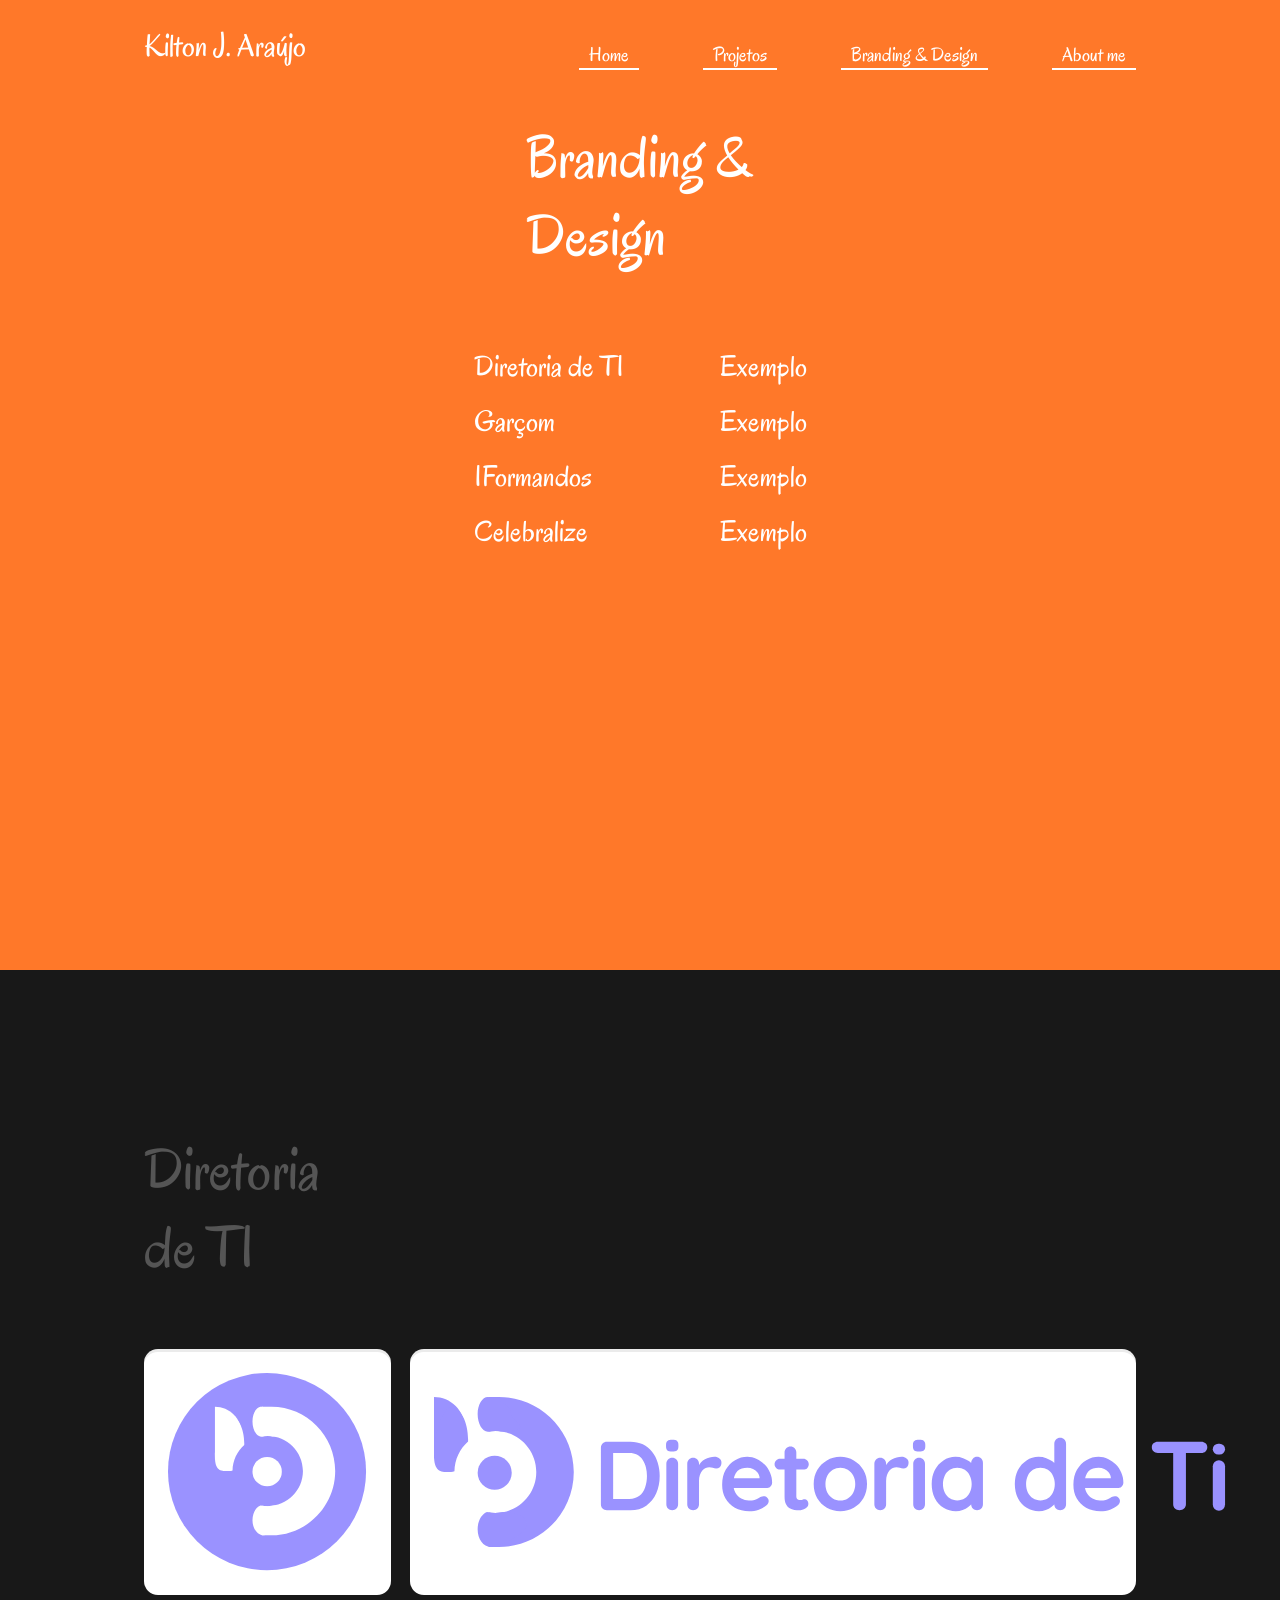
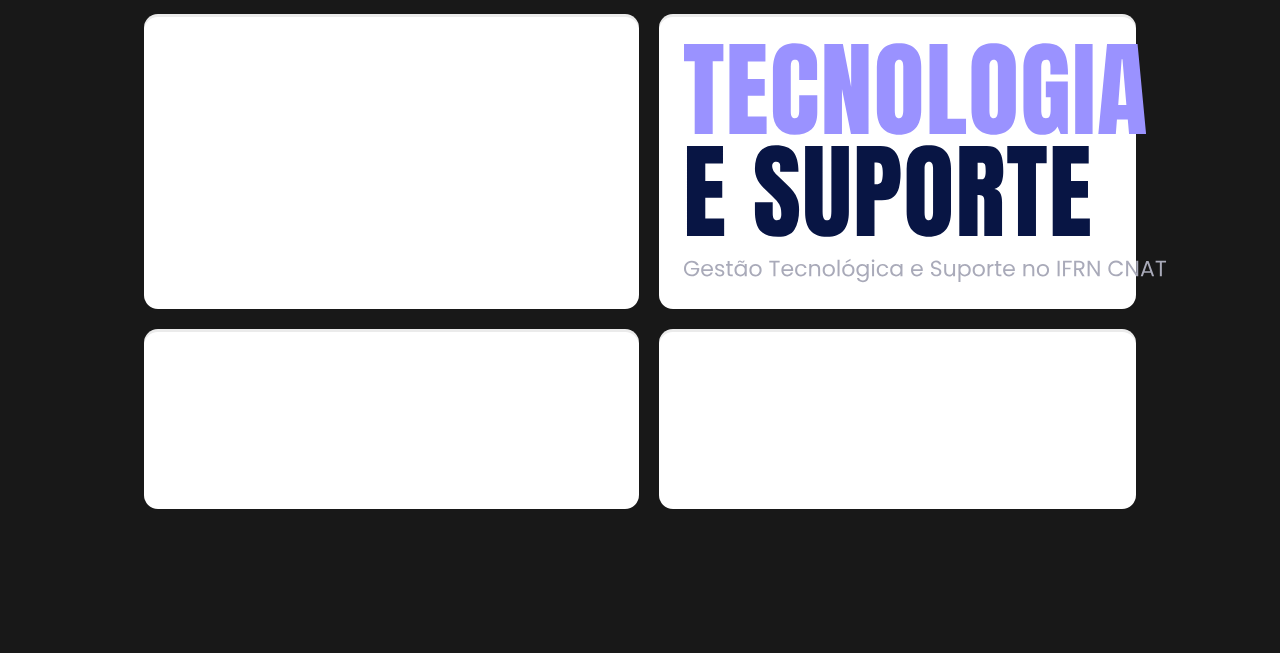
==== branding.html @ 1c35f3c9 "correção responsividade" ====
<html>

<head>
    <title>Branding & Design</title>
    <link rel="stylesheet" href="src/portifolio.css">
    <meta charset="UTF-8">
    <meta name="viewport" content="width=device-width, initial-scale=1">
    <script src="src/portifolio.js" defer></script>
</head>

<body>
    <main id="projects" class="branding-design">
        <header class="header has-menu">
            <h1>Kilton J. Araújo</h1>
            <button class="menu-toggle" aria-label="Abrir menu" aria-expanded="false" aria-controls="main-nav">
                <span></span>
                <span></span>
                <span></span>
            </button>
            <nav id="main-nav" class="nav-links">
                <a href="index.html">Home</a>
                <a href="projects.html">Projetos</a>
                <a href="branding.html">Branding & Design</a>
                <a href="about.html">About me</a>
            </nav>
        </header>
        <section class="section-projects ">
            <h1>Branding & Design</h1>
            <ol>
                <div>
                    <li><a href="#diretoriaTI">Diretoria de TI</a></li>
                    <li><a href="#garçom">Garçom</a></li>
                    <li><a href="#iFormandos">IFormandos</a></li>
                    <li><a href="#celebralize">Celebralize</a></li>
                </div>

                <div>
                    <li><a href="#">Exemplo</a></li>
                    <li><a href="#">Exemplo</a></li>
                    <li><a href="#">Exemplo</a></li>
                    <li><a href="#">Exemplo</a></li>
                </div>
            </ol>
        </section>
        <section id="diretoriaTI" class="projetos">
            <header>
                <h1>Diretoria de TI</h1>
            </header>

            <ol>
                <li class="card logo-card">
                    <img src="src/assets/icone-DTI.svg" alt="Logo Diretoria de TI">
                </li>

                <li class="card wordmark-card">
                    <img src="src/assets/logo-vertical-DTI.svg" alt="Wordmark Diretoria de TI">

                </li>

                <li class="card swatches-card">
                </li>

                <li class="card poster-card">
                    <img src="src/assets/logo-alternativa-DTI.svg" alt="Poster Diretoria de TI">
                </li>

                <li class="card pattern-card"></li>

                <li class="card empty-card"></li>
            </ol>

            
        </section>

    </main>
</body>

</html>
---- src/portifolio.css ----
@import url('https://fonts.googleapis.com/css2?family=Poppins:wght@400;500;600;700&family=Oregano&family=My+Soul&display=swap');

:root {

    /* cores */
    --cinza: #555555;
    --cinza-claro: #767471;
    --cinza-muito-claro: #DEDEDE;
    --laranja: #FF7829;
    --branco-alaranjado: #FAF1E3;

    --DTI: #9A92FF;
    --garçom: #F65C5C;
    --iformandos: #52AF57;
    --celebralize: #7ECADB;

    /* espaçamento */
    --padding-lateral: 0 9em;
}

body {
    margin: 0;
    padding: 0;
    box-sizing: border-box;
    font-family: 'Poppins', sans-serif;
    background-color: var(--branco-alaranjado);
    color: var(--cinza);
}
main{
    padding: var(--padding-lateral);
    margin: 0;
    height: fit-content;
    max-width: 2000px;
    box-sizing: border-box
    
}

a{
    color: var(--cinza);
    text-decoration: none;
}

h1{
    font-family: 'Oregano', cursive;
    font-weight: 400;
    text-align: left;
    font-size: 60px;
    padding-bottom: 0.2em;
}

ol{
    list-style: none;
}

#home section{
    display: flex;
    flex-direction: column;
    align-items: center;
    justify-content: center;
    min-height: 100vh;
    width: 100%;
    margin: 0;
}

#home section h1 {
    font-size: 130px;
    font-weight: 700;
    text-align: center;
    margin-top: 50px;
    font-family: 'Poppins', sans-serif;
    margin: 0;
    padding-bottom: 30px;
}

#home section div h1 span {
    color: var(--laranja);
    font-family: 'My Soul', cursive;
    padding-right: 20px;
    font-size: 150px;
}

#home section div p {
    font-family: 'Poppins', sans-serif;
    font-weight: 400;
    margin-bottom: -20px;
    padding: 0;
    font-size: 24px;
}

#home .section-about{
        display: flex;
        flex-direction: row;
        align-items: center;
        justify-content: space-between;
        min-width: 100%;
        gap: 100px;
    
}

#home .section-about h2 {
    font-family: 'Oregano', cursive;
    font-weight: 400;
    text-align: left;
    font-size: 55px;
    margin: 0;
}

#home .section-about h1{
    color: var(--laranja);
    font-family: 'Oregano', cursive;
    font-weight: 400;
    text-align: left;
    font-size: 75px;
    padding-bottom: 0.2em;
}

#home .section-about p{
    font-size: 19px;
    color: var(--cinza);
    line-height: 32px;
    margin: 0;
    max-width: 1085px;
}

#home .section-about .container div p{
    color: var(--cinza-claro);
}

#home .section-about p span{
    color: var(--laranja);
}

#home .section-about #kill-svg{
        max-height: 580px;
}

#home .section-about ol, #home .section-about ol li{
    list-style-type: none;
    padding: 0;
    margin: 0;
    border: none;
}

#home .section-about ol li a:hover {
    border-bottom: 2px solid var(--laranja);
    color: var(--laranja);
    transition: all 0.1s ease-in-out;
    text-decoration: none;
    border: none;
}

#home .section-about ol li a img{
    padding-right: 10px;
}

#home .section-about .container nav{
    display: flex;
    justify-content: space-between;
    align-items: center;
    margin-bottom: 2em;
}

#home .section-about .container nav a, header nav a{
    font-family: 'Oregano', cursive;
    font-size: 20px;
    font-weight: 400;
    border-bottom: 2px solid var(--cinza);
    padding-left: 10px;
    padding-right: 10px;
}

#home .section-about .container nav a:hover, header nav a:hover{
    border-bottom: 2px solid var(--laranja);
    color: var(--laranja);
    transition: all 0.1s ease-in-out;
}

#home .section-about .container{
    height: 744.75px;
    max-height: 580px;
    display: flex;
    flex-direction: column;
    justify-content: space-between;
}

/*       Projetos        */


#projects header{
    padding-top: 1.3em;
}

main .header{
    z-index: 10;
    width: 100%;
    display: flex;
    justify-content: space-between;
    align-items: center;
    background-color: var(--laranja);
    padding: var(--padding-lateral);
    
    margin: 0;
    height: fit-content;
    max-width: 100vw;
    box-sizing: border-box;
    position: relative;
}

main .header nav {
    padding-top: 1.3em !important;
    display: flex;
    justify-content: space-between;
    align-items: center;
    gap: 4em;
    background-color: transparent;
}

main .header nav a{
    color: white;
    border-color: white;
}

main .header h1{
    font-family: 'Oregano', cursive;
    font-size: 32px;
    font-weight: 400;
    margin: 0;
    padding: 0;
    color: white;
}

.header .menu-toggle{
    display: none;
    align-items: center;
    justify-content: center;
    gap: 6px;
    width: 54px;
    height: 54px;
    border-radius: 12px;
    border: 1px solid currentColor;
    background: rgba(255, 255, 255, 0.08);
    color: inherit;
    cursor: pointer;
    transition: transform 0.12s ease, filter 0.12s ease;
}

.header .menu-toggle:hover{
    transform: translateY(-1px);
    filter: brightness(1.05);
}

.header .menu-toggle span{
    display: block;
    width: 30px;
    height: 2px;
    background: currentColor;
}

#projects .section-projects{
    display: flex;
    flex-direction: column;
    align-items: center;
    min-height: 100vh;
    width: 100%;
    margin: 0;
    background-color: var(--laranja);
    padding: var(--padding-lateral);
    margin: 0;
    height: fit-content;
    max-width: 100vw;
    box-sizing: border-box
}

#projects .section-projects h1{
    color: white;

    font-family: Oregano, cursive;
    font-weight: 300;
    margin-bottom: 1em;
}

#projects .section-projects ol{
    display: flex;
    gap: 6em;
    align-items: center;
    padding: 0;
    margin: 0;
}

#projects .section-projects ol div{
    display: flex;
    flex-direction: column;
    align-items: start;
    justify-content: center;
    gap: 1em;
    flex-direction: column;
}

#projects .section-projects ol div li a{
    color: white;
    font-size: 30px;
    font-family: Oregano, cursive;
    list-style-type: none;
}

#projects .section-projects ol div li a:hover {
    color: #E45400;
}

#projects {
    padding: 0;
    margin: 0;
    height: fit-content;
    max-width: 100vw;
    background-color: #181818;
    padding-bottom: 9em;
}

#projects section .description{
    display: flex;
    align-items: start;
    justify-content: space-between;
    gap: 3em;
    min-width: 245px;
}

#projects section .description article div {
    display: flex;
    gap: 1.5em;
}

#projects section header {
    position: relative;
    width: 100%;
    display: flex;
    justify-content: space-between;
    align-items: center;
    margin: 0;
    padding: 0;
}

#projects section h1 {
    width: 228px;
}

#projects section ol {
    padding: 0;
    margin: 0;
}

#projects section header .projects-links{
    display: flex;
    box-sizing: border-box;
    gap: 20px;
    min-width: 222px
}

#projects section header .projects-links a{
    padding: 10px 27px;
    border-radius: 90px;
    text-decoration: none;
    transition: filter 0.2s ease;
}

#projects section header .projects-links a:hover{
    filter: brightness(0.8);
}

#projects #DTI h1{
    font-size: 60px;
}

#projects section h2{
    font-weight: 500;
    font-size: 30px;
}
#projects #DTI h1 {
    color: var(--DTI);
}

#projects #DTI h2 {
    color: var(--DTI);
}
#projects #DTI header .projects-links a:nth-child(1) {
    color: var(--DTI);
    background: #ffffff;
}

#projects #DTI header .projects-links a:nth-child(2){
    color: #ffffff;
    background: var(--DTI);
}

#projects section .description li div {
    display: flex;
    flex-direction: column;
    font-size: 20px;
    color: #DEDEDE;
    margin: 0;
}

#projects section .description .item-meio{
    grid-column: span 2;
}

#projects section{
    padding:var(--padding-lateral);
    padding-top: 7em;
    box-sizing: border-box;
    max-width: 100vw;
}

#projects section p, #projects section li {
    color: var(--cinza-muito-claro);
    font-size: 20px;
    display: flex;
    align-items: center;

    box-sizing: border-box;
}

#projects #DTI{
    display: flex;
    flex-direction: column;
    align-items: center;
    width: 100%;
    margin: 0;
    margin: 0;
}

#projects section .layout{
    display: flex;
    flex-direction: column;
    align-items: start;
    justify-content: start;
    width: 100%;
}


#projects section .layout figure{
    display: flex;
    flex-direction: column;
    width: 100%;
    gap: 3em;
    margin: 0;
    padding: 0;
}

#projects section .layout figure img{
    width: 100%;
}



#projects #garçom h1 {
    color: var(--garçom);
    font-size: 60px;

}

#projects #garçom h2 {
    color: var(--garçom);
    font-weight: 400;
}

#projects #garçom header .projects-links a:nth-child(1) {
    color: var(--garçom);
    background: #ffffff;
    filter: brightness(0.8);
    cursor: not-allowed;
}

#projects #garçom header .projects-links a:nth-child(2) {
    color: #ffffff;
    background: var(--garçom);
}



#projects #iformandos h1 {
    color: var(--iformandos);
    font-size: 60px;

}

#projects #iformandos h2 {
    color: var(--iformandos);
    font-weight: 400;
}


#projects #iformandos header .projects-links a:nth-child(1) {
    color: var(--iformandos);
    background: #ffffff;
    filter: brightness(0.8);
    cursor: not-allowed;
}

#projects #iformandos header .projects-links a:nth-child(2) {
    color: #ffffff;
    background: var(--iformandos);
}


#projects #celebralize h1 {
    color: var(--celebralize);
    font-size: 60px;

}

#projects #celebralize h2 {
    color: var(--celebralize);
    font-weight: 400;
}


#projects #celebralize header .projects-links a:nth-child(1) {
    color: var(--celebralize);
    background: #ffffff;
    filter: brightness(0.8);
    cursor: not-allowed;
}

#projects #celebralize header .projects-links a:nth-child(2) {
    color: #ffffff;
    background: var(--celebralize);
    filter: brightness(0.8);
    cursor: not-allowed;
}

/*       About-me        */

#about-me ol{
    padding: 0;
    margin: 0;
}

#about-me .header {
    padding-left: 0;
    padding-right: 0;
    padding-top: 1.3em;
}

#about-me .header nav a {
    color: var(--cinza) ;
    border-color: var(--cinza);
    transition: all 0.1s ease-in-out;
}

#about-me .header nav a:hover {
    border-color: var(--laranja);
    color: var(--laranja);
}

#about-me .header h1 {
    font-family: 'Oregano', cursive;
    font-size: 32px;
    font-weight: 400;
    margin: 0;
    padding: 0;
    color: var(--laranja);
}

#about-me h2{
    font-weight: 400;
    text-align: left;
    color: var(--laranja);
    font-size: 35px;
    margin: 0;
    margin-bottom: 0.3em;
}

#about-me p, li, h3 {
    padding: 0;
    margin: 0;
}


#about-me section{
    min-height: 100vh;
    padding-bottom: 5em;
}

#about-me section .about-container{
    display: flex;
    flex-direction: row;
    gap: 1em;
    max-width: 100%;
    justify-content: space-between;
}

#about-me section .about-container > li{
    display: flex;
    flex-direction: column;
    gap: 1em;
    width: 30%;
    min-width: 250px;
    box-sizing: border-box;
}

#about-me section .about-container #card-me{
    border-radius: 2em;
    background-color: var(--laranja);
    color: white;
    padding: 2em;
    display: flex;
    flex-direction: column;
    align-items: center;
    gap: 0.5em;
    justify-content: center;
    box-sizing: border-box;
}

#about-me section .about-container #card-me div h2{
    color: white;
    font-size: 24px;
}

#about-me section .about-container #card-me div p{
    font-weight: 300;
}

#about-me section .about-container ol{
    gap: 1.4em;
    display: flex;
    flex-direction: column;
}

#about-me section .about-container ol li h3, #about-me section .about-container ol li p{
    margin:0;
    padding: 0;
}

#about-me section .about-container .technical-skills ol{
    display: flex;
    flex-direction: row;
    flex-wrap: wrap;
    gap: 1em;
    padding: 0;
    margin: 0;
}

#about-me section .about-container .languages ol{
    gap:0.3em;
}

#about-me section #card-me-mobile{
    display: none;
    border-radius: 2em;
    background-color: var(--laranja);
    color: white;
    padding: 2em;
    align-items: center;
    gap: 2.5em;
    justify-content: start;
    box-sizing: border-box;
    margin-bottom: 3em;
}

#about-me section #card-me-mobile div h2{
    color: white;
}
#about-me section #card-me-mobile div p {
    font-size: 25px !important;
}

#about-me section #card-me-mobile div p {
    margin-top: -14px;
}

#about-me .header{
    background-color: transparent;
}

.branding-design .projetos ol{
    display: grid;
    grid-template-columns: repeat(4, 1fr);
    grid-template-rows: repeat(3, minmax(180px, auto));
    grid-template-areas:
        "a b b b"
        "c c d d"
        "e e f f";
    gap: 1.2em;
    width: 100%;
}

.branding-design .projetos .card{
    background: #ffffff;
    border-radius: 14px;
    padding: 1.2em;
    box-shadow: 0 3px 0 rgba(0,0,0,0.08) inset;
}

/* áreas do grid 4x3 */
.branding-design .projetos .logo-card{ grid-area: a; }
.branding-design .projetos .wordmark-card{ grid-area: b; }
.branding-design .projetos .swatches-card{ grid-area: c; }
.branding-design .projetos .poster-card{ grid-area: d; }
.branding-design .projetos .pattern-card{ grid-area: e; }
.branding-design .projetos .empty-card{ grid-area: f; }

/* Logo card */
.branding-design .projetos .logo-card{
    display: grid;
    place-items: center;
}

.branding-design .projetos .logo-card .logo-mark{
    width: 140px;
    height: 140px;
    border-radius: 50%;
    display: grid;
    place-items: center;
    background: var(--DTI);
    border: 8px solid rgba(154,146,255,0.35);
}

.branding-design .projetos .logo-card .logo-mark span{
    font-family: 'Oregano', cursive;
    font-size: 64px;
    color: #fff;
}

/* Wordmark card */
.branding-design .projetos .wordmark-card .wordmark{
    display: flex;
    align-items: center;
    gap: 18px;
}


.branding-design .projetos .wordmark-card h2{
    font-weight: 600;
    font-size: 46px;
    color: var(--DTI);
    margin: 0;
}

/* Swatches */
.branding-design .projetos .swatches-card .swatches{
    display: grid;
    grid-template-columns: 1fr;
    gap: 12px;
    padding: 0;
    margin: 0;
    list-style: none;
}

.branding-design .projetos .swatches-card .swatches li{
    display: flex;
    align-items: center;
    gap: 14px;
    background: #f7f7f7;
    border-radius: 12px;
    padding: 12px 14px;
    color: #222;
    font-weight: 600;
}

.branding-design .projetos .swatches-card .swatches li span{
    width: 140px;
    height: 42px;
    border-radius: 8px;
    background: var(--swatch, #ccc);
    border: 2px solid rgba(0,0,0,0.08);
}

/* Poster */
.branding-design .projetos .poster-card .poster{
    display: flex;
    flex-direction: column;
    justify-content: center;
    height: 100%;
}

.branding-design .projetos .poster-card .title-1{
    font-size: 52px;
    color: var(--DTI);
    margin: 0;
    line-height: 1;
    font-weight: 700;
}

.branding-design .projetos .poster-card .title-2{
    font-size: 58px;
    margin: 0.1em 0 0.2em;
    line-height: 1;
    color: #0C0728;
    font-weight: 800;
}

.branding-design .projetos .poster-card .subtitle{
    color: #777;
    margin: 0;
}

li.card.wordmark-card.visible-down {
    min-height: 300px;
}

/* Responsivo */
@media screen and (max-width: 1000px){
    .branding-design .projetos ol{
        grid-template-columns: 1fr;
        grid-template-rows: auto;
        grid-template-areas: none;
    }
}


 


/*   responsividade    */


@media screen and (max-width: 1200px) {
    :root {
            --padding-lateral: 0 3em;
        }
    
        #about-me section .about-container {
            flex-direction: column;
        }
    
        #about-me section .about-container>li {
            width: 100%;
        }
    
        /* home */
    
        #home .section-about #kill-svg {
            display: none;
        }
    
        #home .section-about .container {
            height: auto;
            display: flex;
            flex-direction: column;
            justify-content: space-between;
            gap: 70px;
            max-height: none;
        }
    
        #home .section-about {
            align-items: center;
        }
    
    
        /* projetos */
        #projects .section-projects ol div li a {
            font-size: 60px;
        }
    a {
        font-size: 37px !important;
    }
    
    p,li {
        font-size: 37px !important;
        line-height: 50px !important;
    }

    #projects .section-projects ol div li a{
        font-size: 60px !important;
    }

    #projects section h2 {
        font-size: 42px;
    }
    #projects section .description {
        flex-direction: column;
        gap: 1em;
    }

    #home .section-about h1 {
        font-size: 115px;
    }

    #home .section-about h2 {
        font-size: 85px;
    }

    #about-me section #card-me-mobile{
        display: flex;

    }

    #about-me section .about-container #card-me {
        display: none;
    }


    #about-me section .about-container .technical-skills ol li img{
        width: 100px;
    }

    #about-me section h3{
        font-size: 35px;
    }

    #about-me section h2{
        font-size: 41px;
    }

    .header.has-menu {
        gap: 12px;
        padding-top: 1.3em;
    }

    .header.has-menu .menu-toggle {
        display: flex;
        border-color: var(--laranja);
        color: var(--laranja);
        flex-direction: column;
    }

    .header.has-menu nav {
        position: absolute;
        top: calc(100% + 12px);
        right: 0;
        display: none;
        flex-direction: column;
        align-items: flex-start;
        gap: 0.75em;
        padding: 1em 1.25em;
        background: #ffffff;
        border: 1px solid var(--cinza-muito-claro);
        border-radius: 16px;
        box-shadow: 0 12px 30px rgba(0, 0, 0, 0.12);
        min-width: 230px;
        z-index: 20;
    }

    .header.has-menu nav.is-open {
        display: flex;
        margin: var(--padding-lateral)

    }

        .header.has-menu nav a{
            color: var(--cinza) !important;
            border: none;
        }


    .header.has-menu nav a:hover {
        border: none;
        color: var(--laranja) !important;
    }

    #projects .header.has-menu .menu-toggle{
        background-color: white;
    }
}

@media screen and (max-width: 728px){
    :root {
            --padding-lateral: 0 1em;
        }
        #about-me section #card-me-mobile{
            flex-direction: column;
            align-items: center;
            flex-wrap: wrap;

        }

        #projects .section-projects{
            align-content: start;

        }

        #projects .section-projects ol{
            gap: 2em;
            flex-wrap: wrap;
        }

        #projects .section-projects ol div li a {
            font-size: 30px !important;
        }

        #projects .section-projects ol div {
            gap: 0.5em;
        }

        #projects section header .projects-links a {
            padding: 7px 18px;
            border-radius: 90px;
            text-decoration: none;
            transition: filter 0.2s ease;
            font-size: 25px !important;
        }


}

@media screen and (max-width: 387px) {

    p,li {
        font-size: 21px !important;
        line-height: normal !important;
    }

    #projects .section-projects ol div {
        gap: 0.5em;
    }

    #projects .section-projects ol {
        gap: .5em;
    }

    #about-me section h2 {
        font-size: 35px;
    }

    #about-me section #card-me-mobile div p {
        font-size: 19px !important;
    }

    #about-me section h3 {
        font-size: 22px;
    }

    #about-me section .about-container .technical-skills ol li img {
        width: 60px;
    }

    #about-me section .about-container .technical-skills ol {
        gap: 0.5em;
    }
}

/* os botoes tinham que bugar ne*/
@media screen and (max-width: 800px){
    #projects section header{
        flex-wrap: wrap;
    }
    

    #projects section header .projects-links a{
        padding: 7px 18px;
        font-size: 25px !important;
    }

}
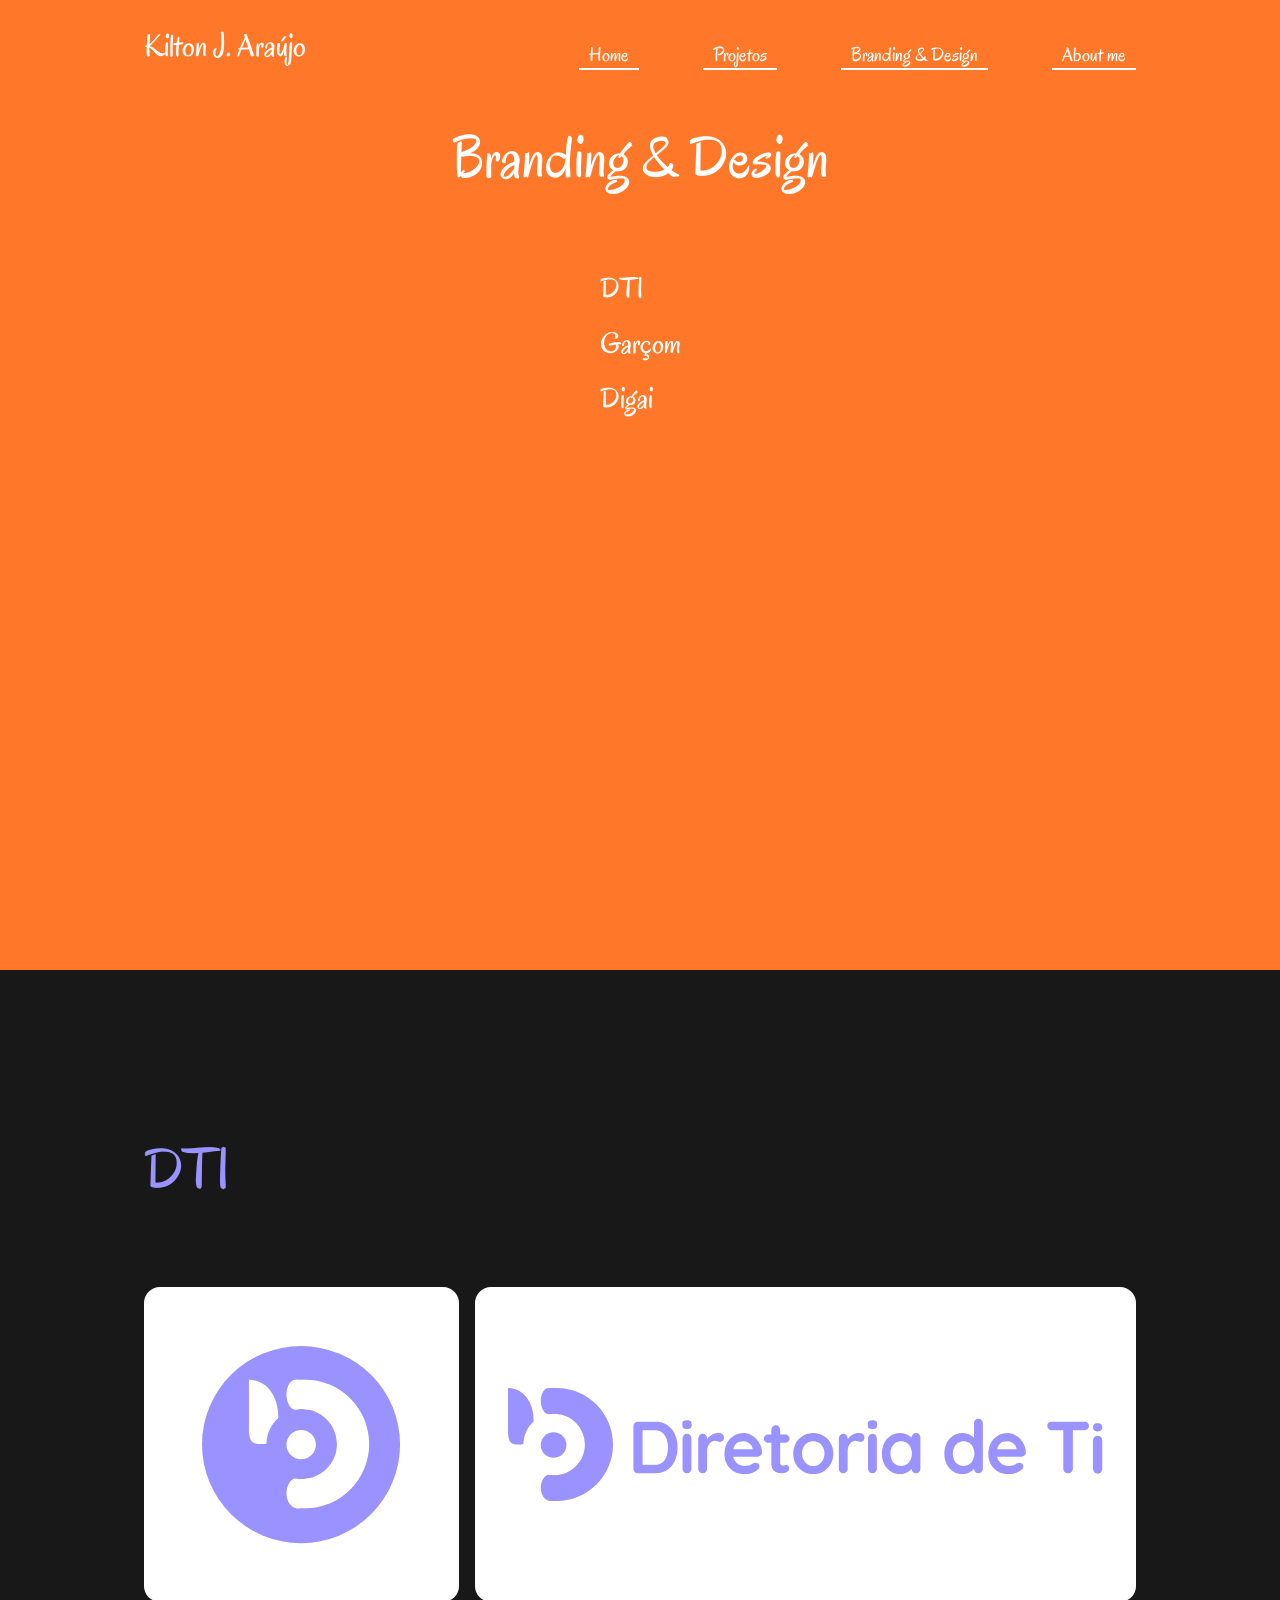
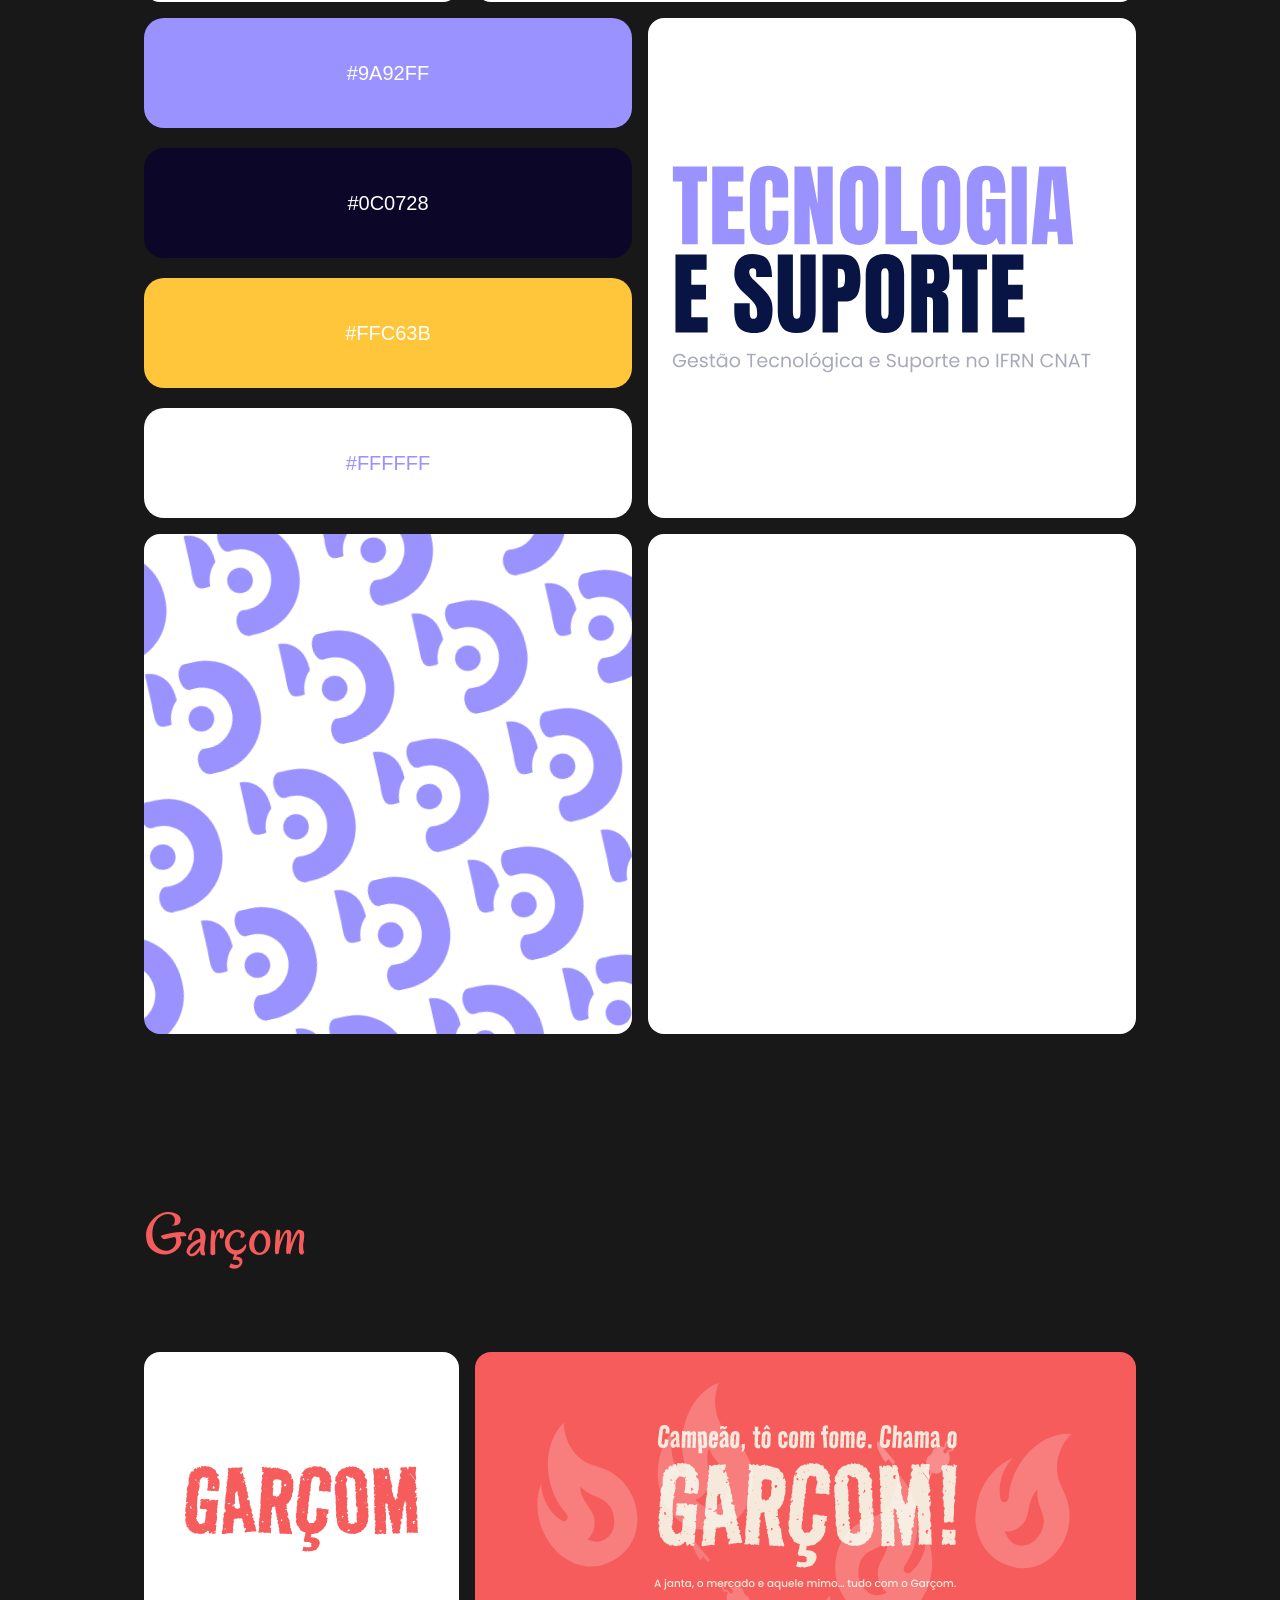
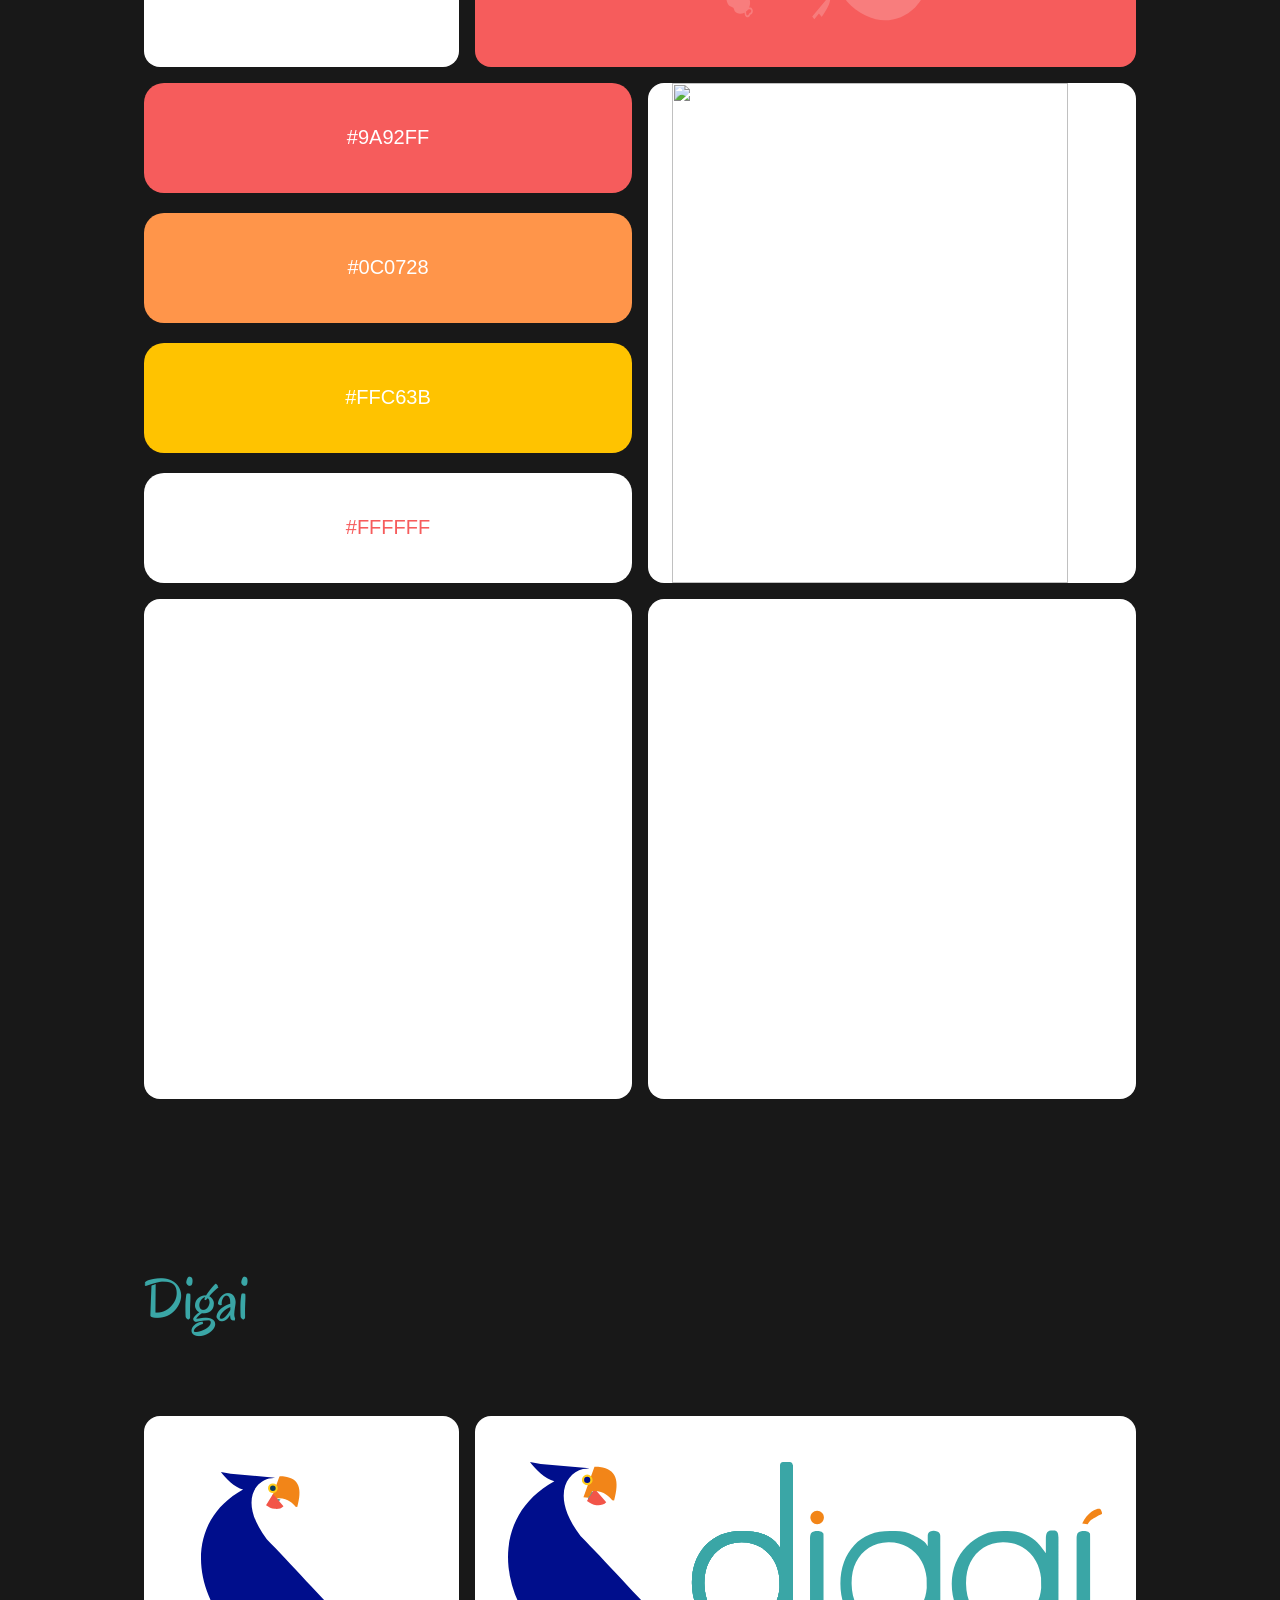
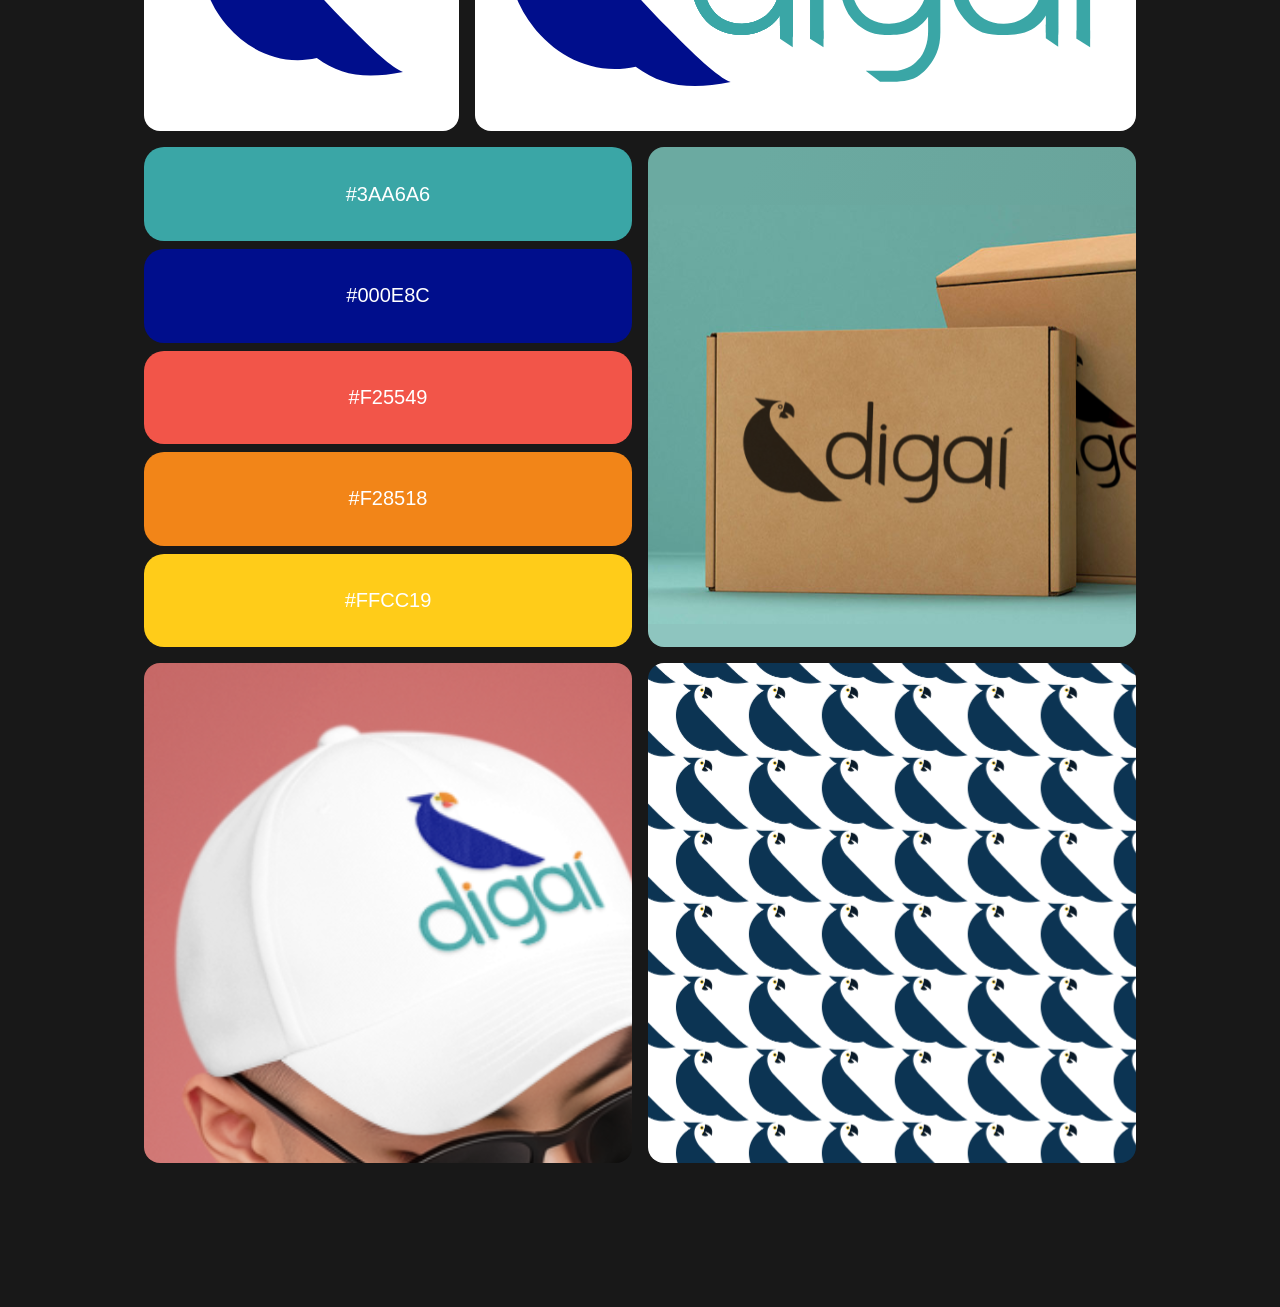
==== commit e5d8f8d7: "pagina de branding & designs" ====
--- a/branding.html
+++ b/branding.html
@@ -28,48 +28,144 @@
             <h1>Branding & Design</h1>
             <ol>
                 <div>
-                    <li><a href="#diretoriaTI">Diretoria de TI</a></li>
+                    <li><a href="#DTI">DTI</a></li>
                     <li><a href="#garçom">Garçom</a></li>
-                    <li><a href="#iFormandos">IFormandos</a></li>
-                    <li><a href="#celebralize">Celebralize</a></li>
-                </div>
-
-                <div>
-                    <li><a href="#">Exemplo</a></li>
-                    <li><a href="#">Exemplo</a></li>
-                    <li><a href="#">Exemplo</a></li>
-                    <li><a href="#">Exemplo</a></li>
+                    <li><a href="#digai">Digai</a></li>
                 </div>
             </ol>
         </section>
-        <section id="diretoriaTI" class="projetos">
+        <section id="DTI" class="projetos">
             <header>
-                <h1>Diretoria de TI</h1>
+                <h1>DTI</h1>
             </header>
+                <article class="logos">
+                    <figure class="icon">
+                        <img src="src/assets/branding/DTI-icone.svg">
+                    </figure>
+                    <figure class="horizontal">
+                        <img src="src/assets/branding/DTI-horizontal.svg">
+                    </figure>
+                </article>
+                <article class="mockups">
+                    <ol>
+                        <li>
+                            <p>#9A92FF</p>
+                        </li>
+                        <li>
+                            <p>#0C0728</p>
+                        </li>
+                        <li>
+                            <p>#FFC63B</p>
+                        </li>
+                        <li>
+                            <p>#FFFFFF</p>
+                        </li>
+                    </ol>
+                    <figure>
+                        <img src="src/assets/branding/DTI-alternativa.svg"
+                    </figure>
+                </article>
+                <article class="mockups secundario">
+                    <figure>
+                    </figure>
+                    <figure>
+                    </figure>
+                </article>
+           
 
-            <ol>
-                <li class="card logo-card">
-                    <img src="src/assets/icone-DTI.svg" alt="Logo Diretoria de TI">
-                </li>
-
-                <li class="card wordmark-card">
-                    <img src="src/assets/logo-vertical-DTI.svg" alt="Wordmark Diretoria de TI">
-
-                </li>
-
-                <li class="card swatches-card">
-                </li>
-
-                <li class="card poster-card">
-                    <img src="src/assets/logo-alternativa-DTI.svg" alt="Poster Diretoria de TI">
-                </li>
-
-                <li class="card pattern-card"></li>
-
-                <li class="card empty-card"></li>
-            </ol>
 
             
+        </section>
+
+        <section id="garçom" class="projetos">
+            <header>
+                <h1>Garçom</h1>
+            </header>
+            <article class="logos">
+                <figure class="icon">
+                    <img src="src/assets/branding/garçom-icone.svg">
+                </figure>
+                <figure class="horizontal">
+                    <img src="src/assets/branding/garçom-horizontal.svg">
+                </figure>
+            </article>
+            <article class="mockups">
+                <ol>
+                    <li>
+                        <p>#9A92FF</p>
+                    </li>
+                    <li>
+                        <p>#0C0728</p>
+                    </li>
+                    <li>
+                        <p>#FFC63B</p>
+                    </li>
+                    <li>
+                        <p>#FFFFFF</p>
+                    </li>
+                </ol>
+                <figure>
+                    <img src="src/assets/branding/garçom-mockup2.svg"> </figure>
+            </article>
+            <article class="mockups secundario">
+                <figure>
+        
+                </figure>
+                <figure>
+        
+                </figure>
+            </article>
+        
+        
+        
+        
+        </section>
+
+        <section id="digai" class="projetos">
+            <header>
+                <h1>Digai</h1>
+            </header>
+            <article class="logos">
+                <figure class="icon">
+                    <img src="src/assets/branding/digai-icone.svg">
+                </figure>
+                <figure class="horizontal">
+                    <img src="src/assets/branding/digai-horizontal.svg">
+                </figure>
+            </article>
+            <article class="mockups primario">
+                <ol>
+                    <li>
+                        <p>#3AA6A6</p>
+                    </li>
+                    <li>
+                        <p>#000E8C</p>
+                    </li>
+                    <li>
+                        <p>#F25549</p>
+                    </li>
+                    <li>
+                        <p>#F28518</p>
+                    </li>
+                    <li>
+                        <p>#FFCC19</p>
+                    </li>
+                </ol>
+                <figure>
+                </figure>
+            </article>
+            <article class="mockups secundario"">
+                <figure>
+        
+                </figure>
+                <figure>
+        
+                </figure>
+            </article>
+        
+        
+        
+        
         </section>
 
     </main>
--- a/src/portifolio.css
+++ b/src/portifolio.css
@@ -343,6 +343,10 @@
     width: 228px;
 }
 
+#projects .section-projects h1{
+    width: auto;
+}
+
 #projects section ol {
     padding: 0;
     margin: 0;
@@ -672,143 +676,168 @@
     background-color: transparent;
 }
 
-.branding-design .projetos ol{
-    display: grid;
-    grid-template-columns: repeat(4, 1fr);
-    grid-template-rows: repeat(3, minmax(180px, auto));
-    grid-template-areas:
-        "a b b b"
-        "c c d d"
-        "e e f f";
-    gap: 1.2em;
-    width: 100%;
-}
-
-.branding-design .projetos .card{
-    background: #ffffff;
-    border-radius: 14px;
-    padding: 1.2em;
-    box-shadow: 0 3px 0 rgba(0,0,0,0.08) inset;
-}
-
-/* áreas do grid 4x3 */
-.branding-design .projetos .logo-card{ grid-area: a; }
-.branding-design .projetos .wordmark-card{ grid-area: b; }
-.branding-design .projetos .swatches-card{ grid-area: c; }
-.branding-design .projetos .poster-card{ grid-area: d; }
-.branding-design .projetos .pattern-card{ grid-area: e; }
-.branding-design .projetos .empty-card{ grid-area: f; }
-
-/* Logo card */
-.branding-design .projetos .logo-card{
-    display: grid;
-    place-items: center;
-}
-
-.branding-design .projetos .logo-card .logo-mark{
-    width: 140px;
-    height: 140px;
-    border-radius: 50%;
-    display: grid;
-    place-items: center;
-    background: var(--DTI);
-    border: 8px solid rgba(154,146,255,0.35);
-}
-
-.branding-design .projetos .logo-card .logo-mark span{
-    font-family: 'Oregano', cursive;
-    font-size: 64px;
-    color: #fff;
-}
-
-/* Wordmark card */
-.branding-design .projetos .wordmark-card .wordmark{
-    display: flex;
-    align-items: center;
-    gap: 18px;
-}
-
-
-.branding-design .projetos .wordmark-card h2{
-    font-weight: 600;
-    font-size: 46px;
-    color: var(--DTI);
-    margin: 0;
-}
-
-/* Swatches */
-.branding-design .projetos .swatches-card .swatches{
-    display: grid;
-    grid-template-columns: 1fr;
-    gap: 12px;
-    padding: 0;
-    margin: 0;
-    list-style: none;
-}
-
-.branding-design .projetos .swatches-card .swatches li{
-    display: flex;
-    align-items: center;
-    gap: 14px;
-    background: #f7f7f7;
-    border-radius: 12px;
-    padding: 12px 14px;
-    color: #222;
-    font-weight: 600;
-}
-
-.branding-design .projetos .swatches-card .swatches li span{
-    width: 140px;
-    height: 42px;
-    border-radius: 8px;
-    background: var(--swatch, #ccc);
-    border: 2px solid rgba(0,0,0,0.08);
-}
-
-/* Poster */
-.branding-design .projetos .poster-card .poster{
-    display: flex;
-    flex-direction: column;
+/*  branding-design   */
+
+.branding-design .projetos{
+    display: flex;
+    flex-direction: column;
+    align-items: center;
+    width: 100%;
+    gap: 1em;
+}
+
+.branding-design .projetos .logos{
+    display: flex;
+    flex-direction: row;
+    gap: 1em;
+    flex-wrap: wrap;
+    width: 100%;
+}
+
+.branding-design .projetos article figure{
+    height: 315px;
+    border-radius: 1em;
+    display: flex;
+    flex: 1;
+    flex-direction: column;
+    align-items: center;
     justify-content: center;
+    margin: 0;
+    padding: 0;
+    background-color: white;
+    min-width: 315px;
+}
+
+.branding-design .projetos .logos figure .icon{
+    display: flex;
+    flex-direction: column;
+    align-items: center;
+    justify-content: center;
+    flex: 1;
+    max-width: 315px;
+    min-width: 315px;
+}
+
+.branding-design .projetos .logos .icon img{
+    max-width: 100%;
+    max-height: 100%;
+}
+
+.branding-design .projetos .logos .horizontal {
+    display: flex;
+    flex-direction: column;
+    align-items: center;
+    justify-content: center;
+    flex: 3;
+}
+
+.branding-design .projetos .logos .horizontal img {
+    width: 90%;
+    max-height: 99%;
+}
+
+.branding-design .projetos .mockups{
+    display: flex;
+    flex-direction: row;
+    gap: 1em;
+    flex-wrap: wrap;
+    width: 100%;
+}
+
+.branding-design .projetos .mockups ol{
+    display: flex;
+    flex-direction: column;
+    justify-content: space-between;
+    gap: 0.5em;
+    padding: 0;
+    margin: 0;
+    min-width: 315px;
+    height: 500px;
+    max-height: 500px;
+    flex: 1;
+}
+
+.branding-design .projetos .mockups ol li{
+    border-radius: 20px;
+    background-color: white;
+    width: 100%;
+    display: flex;
+    align-items: center;
+    justify-content: center;
+    height: 110px;
+}
+
+.branding-design .projetos .mockups ol li p{
+    color: white !important;
+    margin: 0;
+    font-weight: 500;
+}
+
+/* brandind Diretoria de TI  */
+
+.branding-design #DTI .mockups ol li:nth-child(1){background-color: #9A92FF;}
+.branding-design #DTI .mockups ol li:nth-child(2){background-color: #0C0728;}
+.branding-design #DTI .mockups ol li:nth-child(3){background-color: #FFC63B;}
+.branding-design #DTI .mockups ol li:nth-child(4){background-color: #FFFFFF;}
+.branding-design #DTI .mockups ol li:nth-child(4) p{color: #9A92FF !important;}
+.branding-design #DTI .secundario  figure:nth-child(2){
+    background-image: url(assets/branding/DTI-mockup2.svg);
+    background-color: cover;
+    background-position: center;
+    background-repeat: no-repeat;
+}
+
+/* Branding Garçom  */
+
+.branding-design #garçom .mockups ol li:nth-child(1){background-color: #F65C5C;}
+.branding-design #garçom .mockups ol li:nth-child(2){background-color: #FF954A;}
+.branding-design #garçom .mockups ol li:nth-child(3){background-color: #FFC300;}
+.branding-design #garçom .mockups ol li:nth-child(4){background-color: #FFFFFF;}
+.branding-design #garçom .mockups ol li:nth-child(4) p{color: F65C5C !important;}
+.branding-design #garçom .logos .horizontal {background-color: #F65C5C;}
+
+.branding-design #garçom .secundario figure:nth-child(1){background-image: url(assets/branding/garçom-mockup1.svg);}
+.branding-design #garçom .secundario  figure:nth-child(2){background-image: url(assets/branding/garçom-mockup3.svg);}
+
+/* brandind Digai  */
+
+.branding-design #digai h1{
+    color: #3AA6A6;
+}
+
+.branding-design #digai .mockups ol li:nth-child(1){background-color: #3AA6A6;}
+.branding-design #digai .mockups ol li:nth-child(2){background-color: #000E8C;}
+.branding-design #digai .mockups ol li:nth-child(3){background-color: #F25549;}
+.branding-design #digai .mockups ol li:nth-child(4){background-color: #F28518;}
+.branding-design #digai .mockups ol li:nth-child(5){background-color: #FFCC19;}
+
+.branding-design #digai .logos .horizontal img {
+    width: 90%;
+}
+
+/* .mockups > primario e secundario*/
+.branding-design #digai .primario figure{background-image: url(assets/branding/digai-mockup3.svg);}
+.branding-design #digai .secundario figure:nth-child(1){background-image: url(assets/branding/digai-mockup2.svg);}
+.branding-design #digai .secundario  figure:nth-child(2){background-image: url(assets/branding/digai-mockup1.svg);}
+
+.branding-design .projetos .mockups figure{
+    flex: 1;
+    min-width: 315px;
+    height: 500px;
+}
+
+.branding-design .projetos .mockups figure img{
+    width: 90%;
     height: 100%;
 }
 
-.branding-design .projetos .poster-card .title-1{
-    font-size: 52px;
-    color: var(--DTI);
-    margin: 0;
-    line-height: 1;
-    font-weight: 700;
-}
-
-.branding-design .projetos .poster-card .title-2{
-    font-size: 58px;
-    margin: 0.1em 0 0.2em;
-    line-height: 1;
-    color: #0C0728;
-    font-weight: 800;
-}
-
-.branding-design .projetos .poster-card .subtitle{
-    color: #777;
-    margin: 0;
-}
-
-li.card.wordmark-card.visible-down {
-    min-height: 300px;
-}
-
-/* Responsivo */
-@media screen and (max-width: 1000px){
-    .branding-design .projetos ol{
-        grid-template-columns: 1fr;
-        grid-template-rows: auto;
-        grid-template-areas: none;
-    }
-}
-
-
+.branding-design #DTI .mockups figure:nth-child(1) {
+    background-image: url("assets/branding/DTI-mockup1.svg");
+    background-size: cover;
+    background-position: center;
+}   
  
+
 
 
 /*   responsividade    */
@@ -951,6 +980,12 @@
     #projects .header.has-menu .menu-toggle{
         background-color: white;
     }
+
+    /* branding & Design*/
+
+    .branding-design .projetos .mockups ol li p{
+        font-size: 30px !important;
+    }
 }
 
 @media screen and (max-width: 728px){
